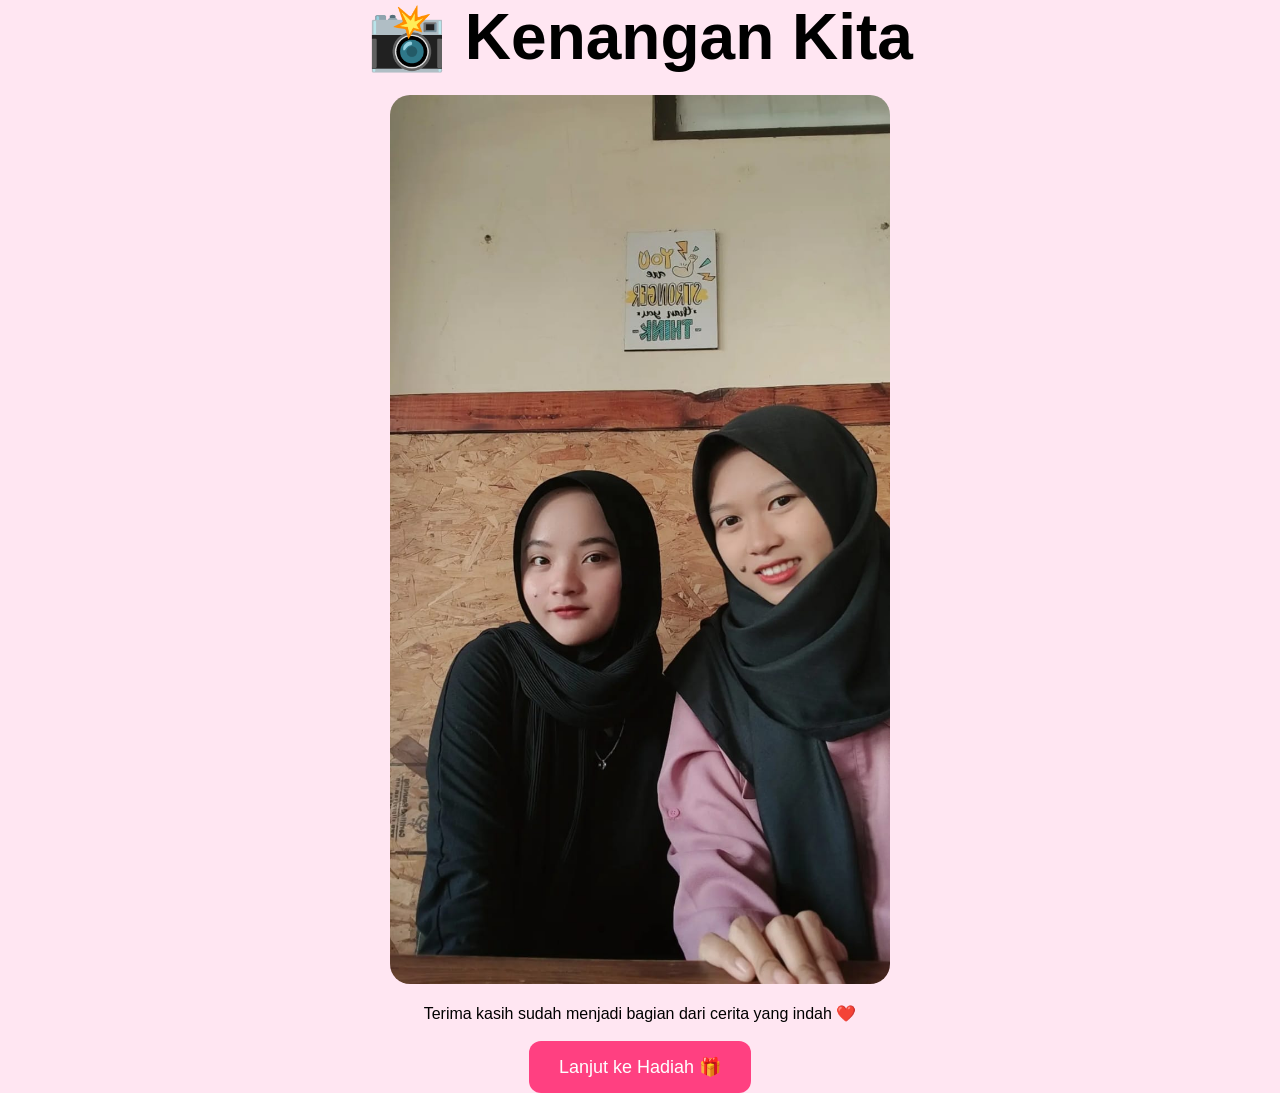
==== gallery.html @ 7cbb8996 "Add files via upload" ====
<!DOCTYPE html>
<html>
<head>
<title>Gallery</title>
<link rel="stylesheet" href="style.css">
</head>

<body>

<div class="gallery">

    <h1>📸 Kenangan Kita</h1>

    <img id="slide" src="foto1.jpeg">

    <p>
        Terima kasih sudah menjadi bagian
        dari cerita yang indah ❤️
    </p>

    <br>

    <button
    class="btn"
    onclick="location.href='gift.html'">

        Lanjut ke Hadiah 🎁

    </button>

</div>

<script>

const images=[
"foto1.jpeg",
"foto2.jpeg",
"foto3.jpeg"
];

let current=0;

setInterval(()=>{

current++;

if(current>=images.length){
current=0;
}

document.getElementById("slide").src=
images[current];

},2500);

</script>

</body>
</html>
---- style.css ----
*{
    margin:0;
    padding:0;
    box-sizing:border-box;
}

body{
    font-family:Arial,sans-serif;
    min-height:100vh;
}

.hero{
    height:100vh;

    background:
    linear-gradient(
        rgba(0,0,0,.5),
        rgba(0,0,0,.5)
    ),
    url("nelly.jpg");

    background-size:cover;
    background-position:center;

    display:flex;
    justify-content:center;
    align-items:center;
    text-align:center;

    color:white;
}

.content{
    padding:30px;
}

h1{
    font-size:4rem;
    margin-bottom:20px;
}

button{
    padding:15px 30px;
    border:none;
    border-radius:12px;
    cursor:pointer;
    font-size:18px;
}

.btn{
    background:#ff4081;
    color:white;
}

.gallery{
    display:flex;
    justify-content:center;
    align-items:center;
    flex-direction:column;
    min-height:100vh;
    background:#ffe6f2;
}

.gallery img{
    width:500px;
    max-width:90%;
    border-radius:20px;
    margin-bottom:20px;
}

.center{
    text-align:center;
    padding:20px;
}

.card{
    width:700px;
    max-width:95%;
    margin:auto;
    padding:30px;
    border-radius:20px;
    background:white;
    text-align:center;
    box-shadow:0 10px 25px rgba(0,0,0,.2);
}

.gift-page{
    min-height:100vh;
    display:flex;
    justify-content:center;
    align-items:center;
    background:linear-gradient(135deg,#ff9a9e,#fad0c4);
}
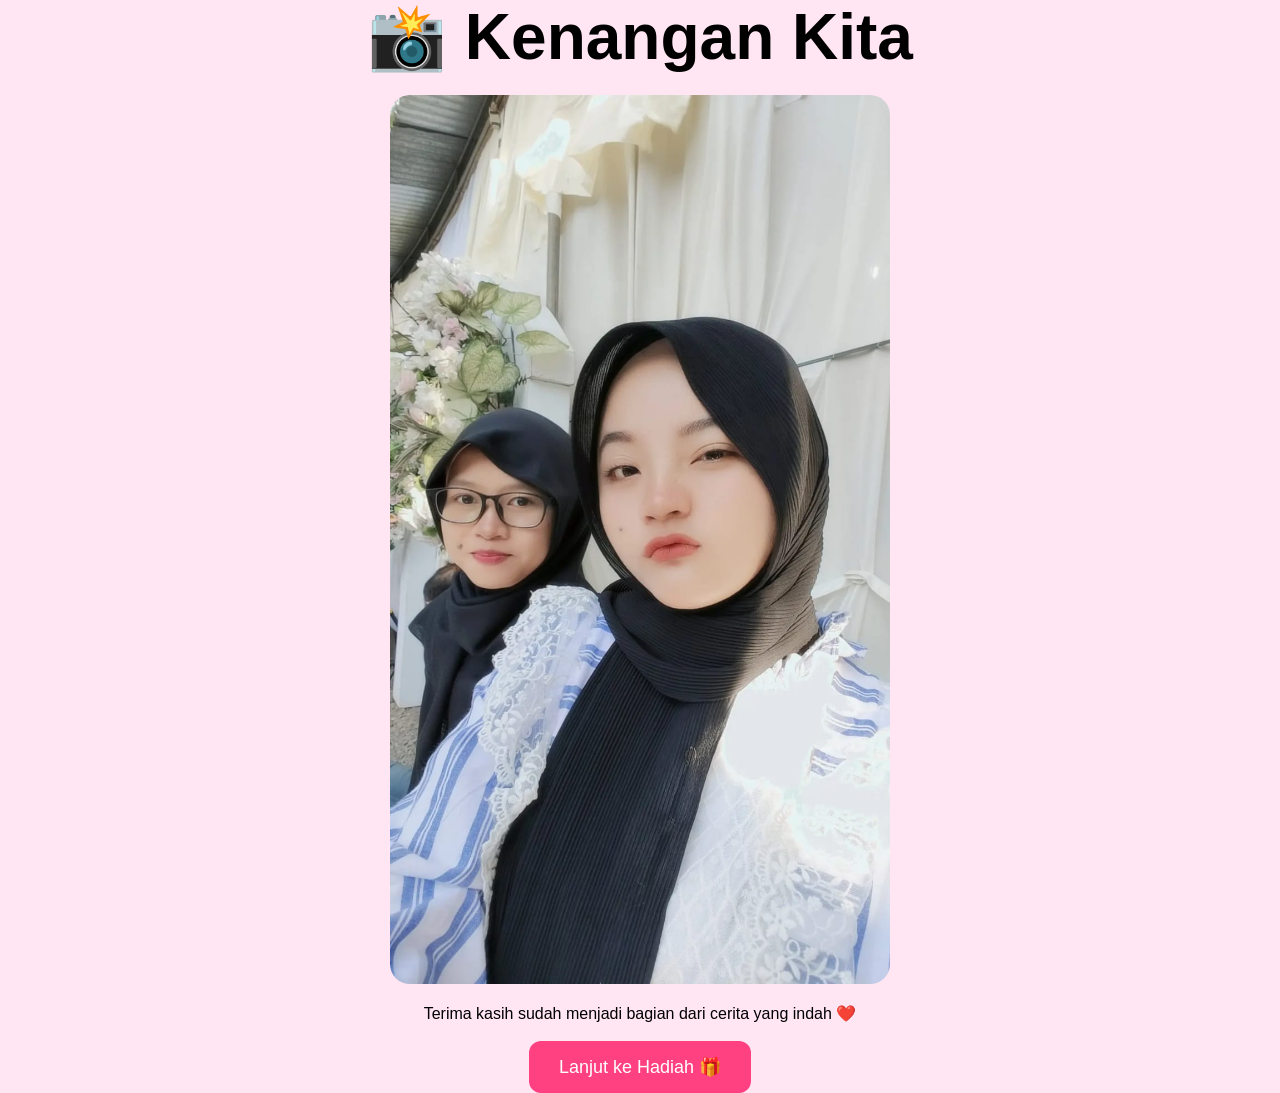
==== commit 06de32b2: "Update gallery images and change initial image" ====
--- a/gallery.html
+++ b/gallery.html
@@ -11,7 +11,7 @@
 
     <h1>📸 Kenangan Kita</h1>
 
-    <img id="slide" src="foto1.jpeg">
+    <img id="slide" src="nelly.jpeg">
 
     <p>
         Terima kasih sudah menjadi bagian
@@ -33,6 +33,7 @@
 <script>
 
 const images=[
+"nelly.jpeg",
 "foto1.jpeg",
 "foto2.jpeg",
 "foto3.jpeg"
@@ -56,4 +57,4 @@
 </script>
 
 </body>
-</html>+</html>
